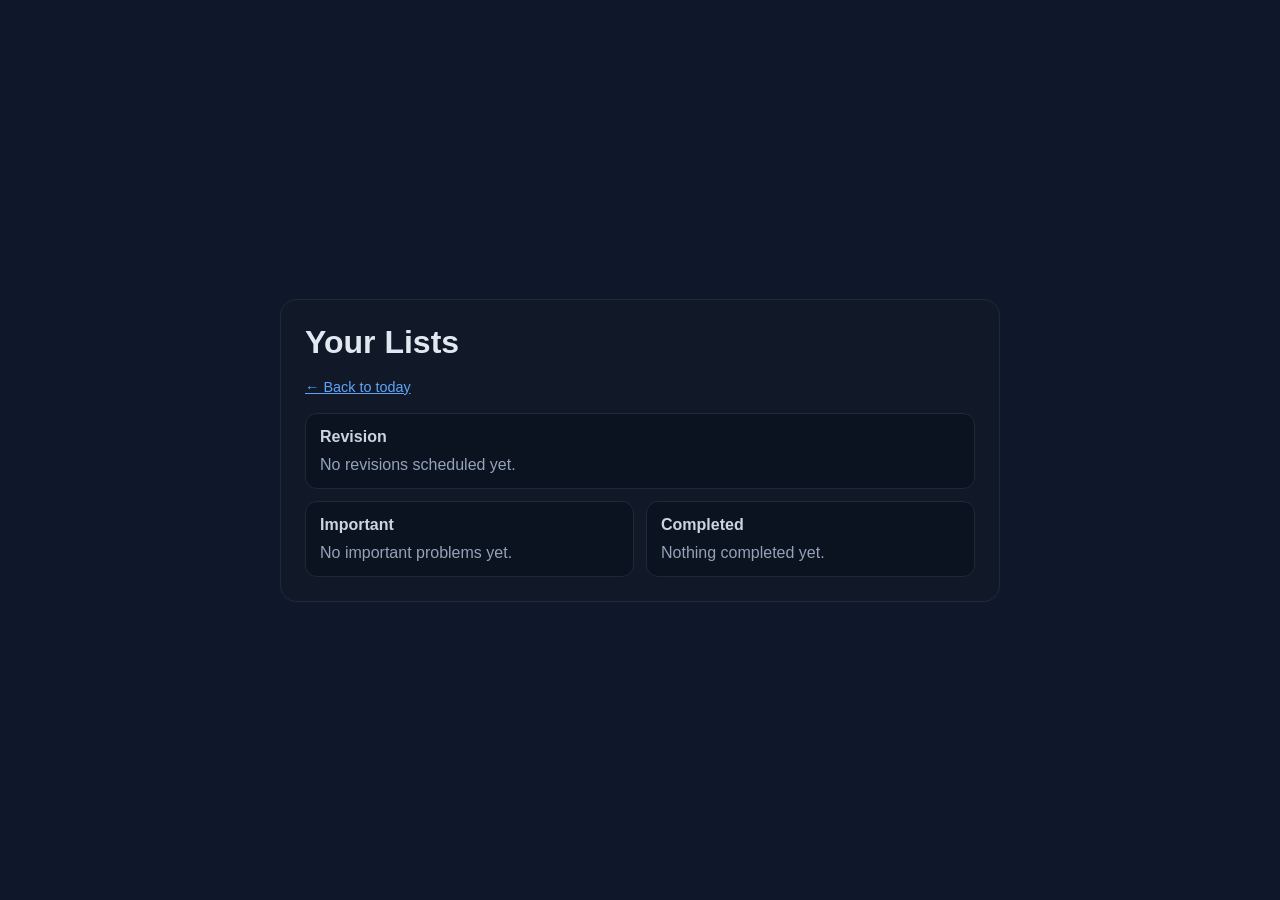
==== lists.html @ 6ad6b4a5 "updated the buttons to show list in a different page" ====
<!doctype html>
<html lang="en">
<head>
  <meta charset="UTF-8">
  <meta name="viewport" content="width=device-width, initial-scale=1.0">
  <title>Your Lists - NeetCode 150 POTD</title>
  <link rel="stylesheet" href="styles.css">
</head>
<body>
  <main class="card">
    <h1>Your Lists</h1>
    <p class="meta"><a href="index.html">← Back to today</a></p>

    <section class="lists" aria-label="Your saved lists">
      <div class="listCard">
        <h3 class="listTitle">Revision</h3>
        <div id="revisionList" class="listBody"></div>
      </div>

      <div class="listGrid">
        <div class="listCard">
          <h3 class="listTitle">Important</h3>
          <div id="importantList" class="listBody"></div>
        </div>
        <div class="listCard">
          <h3 class="listTitle">Completed</h3>
          <div id="completedList" class="listBody"></div>
        </div>
      </div>
    </section>
  </main>

  <script src="lists.js"></script>
</body>
</html>
---- styles.css ----
* {
  box-sizing: border-box;
}

body {
  margin: 0;
  min-height: 100vh;
  display: grid;
  place-items: center;
  font-family: Arial, sans-serif;
  background: #0f172a;
  color: #e2e8f0;
}

.card {
  width: min(720px, 92vw);
  background: #111827;
  border: 1px solid #1f2937;
  border-radius: 16px;
  padding: 24px;
}

h1 {
  margin-top: 0;
  margin-bottom: 10px;
}

.subtitle {
  margin-top: 0;
  color: #94a3b8;
}

.potd {
  margin-top: 22px;
  background: linear-gradient(165deg, #111a2e 0%, #0b1324 100%);
  border: 1px solid #3b82f6;
  border-radius: 12px;
  padding: 18px;
  box-shadow: 0 0 0 1px rgba(96, 165, 250, 0.25), 0 12px 30px rgba(37, 99, 235, 0.22);
}

.actions {
  margin-top: 12px;
  display: flex;
  flex-wrap: wrap;
  gap: 10px;
  align-items: center;
}

.btn {
  appearance: none;
  border: 1px solid #334155;
  background: #0b1220;
  color: #e2e8f0;
  border-radius: 10px;
  padding: 8px 12px;
  font-size: 0.95rem;
  cursor: pointer;
}

.btn:hover {
  border-color: #60a5fa;
}

.btnPrimary {
  border-color: rgba(59, 130, 246, 0.9);
  background: rgba(37, 99, 235, 0.18);
}

.btnDanger {
  border-color: rgba(248, 113, 113, 0.6);
  background: rgba(239, 68, 68, 0.12);
}

.menu {
  position: relative;
  display: inline-block;
}

.menuPanel {
  position: absolute;
  top: calc(100% + 8px);
  left: 0;
  z-index: 10;
  min-width: 220px;
  padding: 10px;
  border-radius: 12px;
  border: 1px solid #334155;
  background: #0b1220;
  box-shadow: 0 12px 28px rgba(0, 0, 0, 0.45);
  display: none;
}

.menuPanel.open {
  display: block;
}

.menuTitle {
  margin: 0 0 8px;
  font-size: 0.9rem;
  color: #94a3b8;
}

.menuBtns {
  display: grid;
  gap: 8px;
}

.lists {
  margin-top: 18px;
  display: grid;
  gap: 12px;
}

.listGrid {
  display: grid;
  grid-template-columns: 1fr 1fr;
  gap: 12px;
}

@media (max-width: 680px) {
  .listGrid {
    grid-template-columns: 1fr;
  }
}

.listCard {
  background: #0b1220;
  border: 1px solid #1f2937;
  border-radius: 12px;
  padding: 14px;
}

.listTitle {
  margin: 0 0 10px;
  font-size: 1rem;
  color: #cbd5e1;
}

.listBody {
  display: grid;
  gap: 10px;
}

.listItem {
  border: 1px solid #243244;
  background: rgba(15, 23, 42, 0.6);
  border-radius: 12px;
  padding: 10px 12px;
}

.listItemTop {
  display: flex;
  justify-content: space-between;
  gap: 12px;
  align-items: baseline;
}

.listItemTitle {
  margin: 0;
  font-size: 0.98rem;
}

.due {
  color: #94a3b8;
  font-size: 0.85rem;
  white-space: nowrap;
}

.itemLinks {
  margin-top: 6px;
  display: flex;
  gap: 12px;
  flex-wrap: wrap;
}

.itemActions {
  margin-top: 10px;
  display: flex;
  gap: 8px;
  flex-wrap: wrap;
}

.empty {
  color: #94a3b8;
  margin: 0;
}

.title {
  margin: 0 0 8px;
  font-size: 1.3rem;
}

.pill {
  display: inline-block;
  margin-right: 10px;
  margin-top: 4px;
  padding: 5px 10px;
  border-radius: 999px;
  font-size: 0.85rem;
  background: #1e293b;
}

a {
  color: #60a5fa;
}

.meta {
  margin-top: 18px;
  font-size: 0.9rem;
  color: #94a3b8;
}

.loading {
  margin: 0;
}
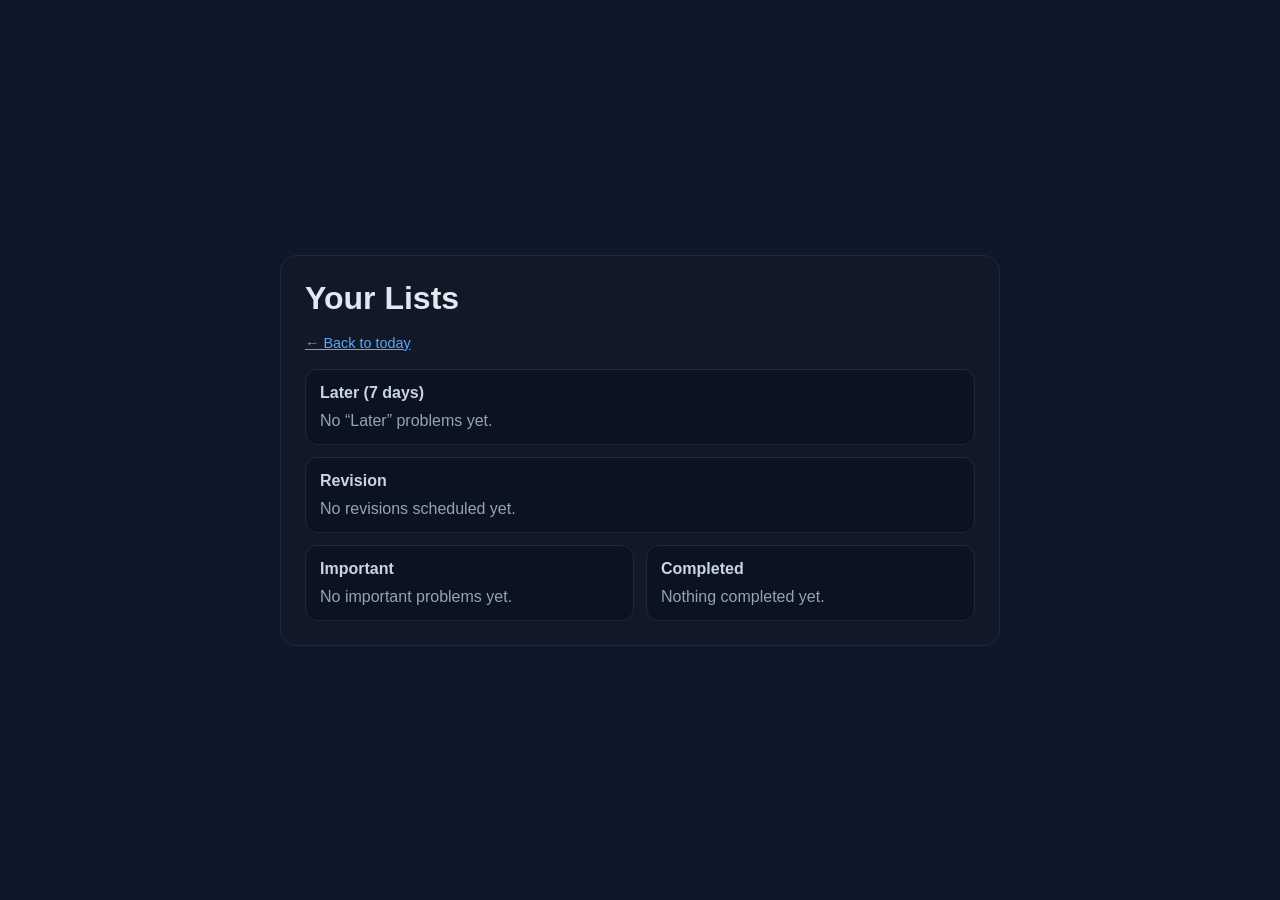
==== commit 4b0fc87a: "Added a LATER button" ====
--- a/lists.html
+++ b/lists.html
@@ -12,6 +12,10 @@
     <p class="meta"><a href="index.html">← Back to today</a></p>
 
     <section class="lists" aria-label="Your saved lists">
+      <div class="listCard">
+        <h3 class="listTitle">Later (7 days)</h3>
+        <div id="laterList" class="listBody"></div>
+      </div>
       <div class="listCard">
         <h3 class="listTitle">Revision</h3>
         <div id="revisionList" class="listBody"></div>
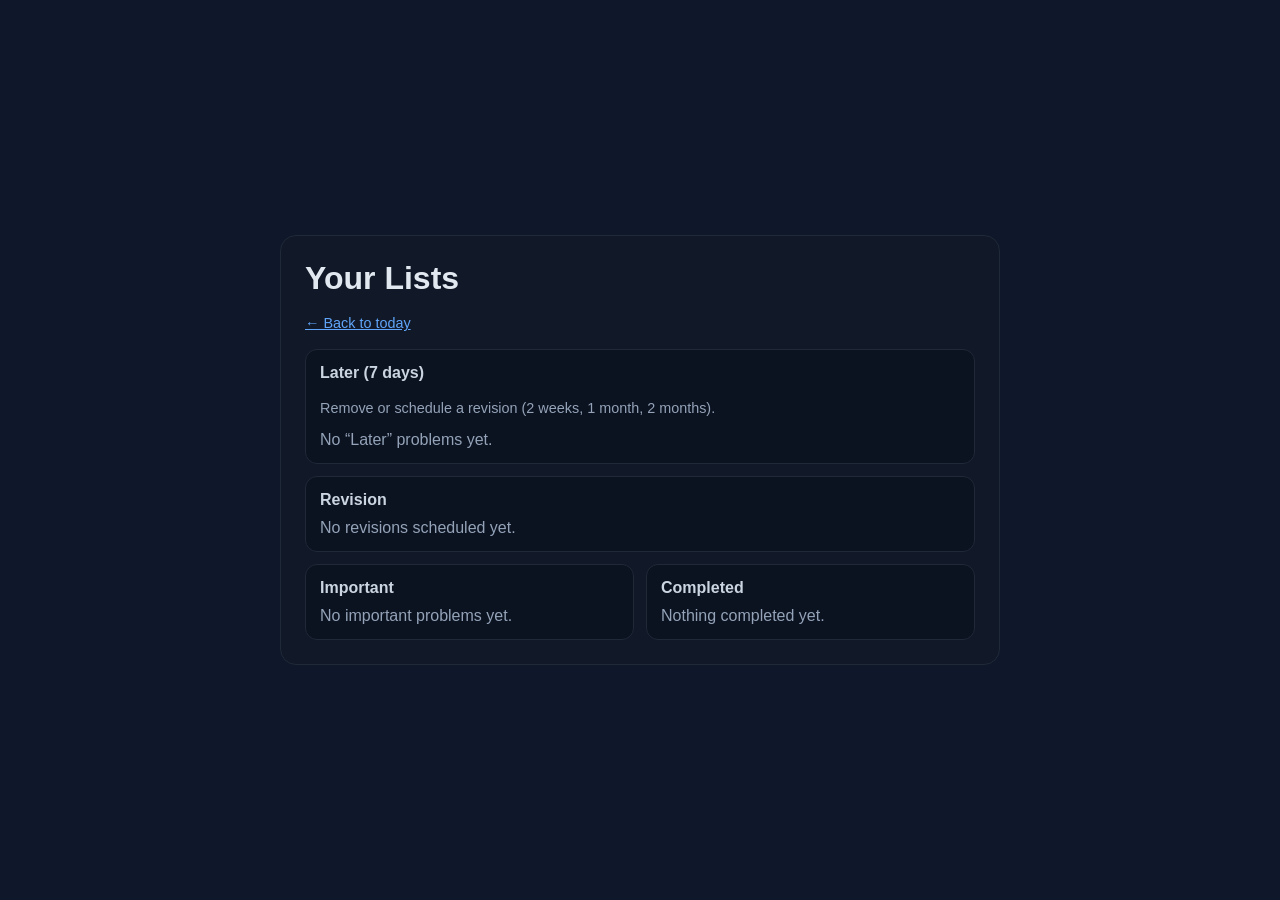
==== commit af0bfc4a: "added revise button to later list" ====
--- a/lists.html
+++ b/lists.html
@@ -14,6 +14,7 @@
     <section class="lists" aria-label="Your saved lists">
       <div class="listCard">
         <h3 class="listTitle">Later (7 days)</h3>
+        <p class="meta">Remove or schedule a revision (2 weeks, 1 month, 2 months).</p>
         <div id="laterList" class="listBody"></div>
       </div>
       <div class="listCard">
